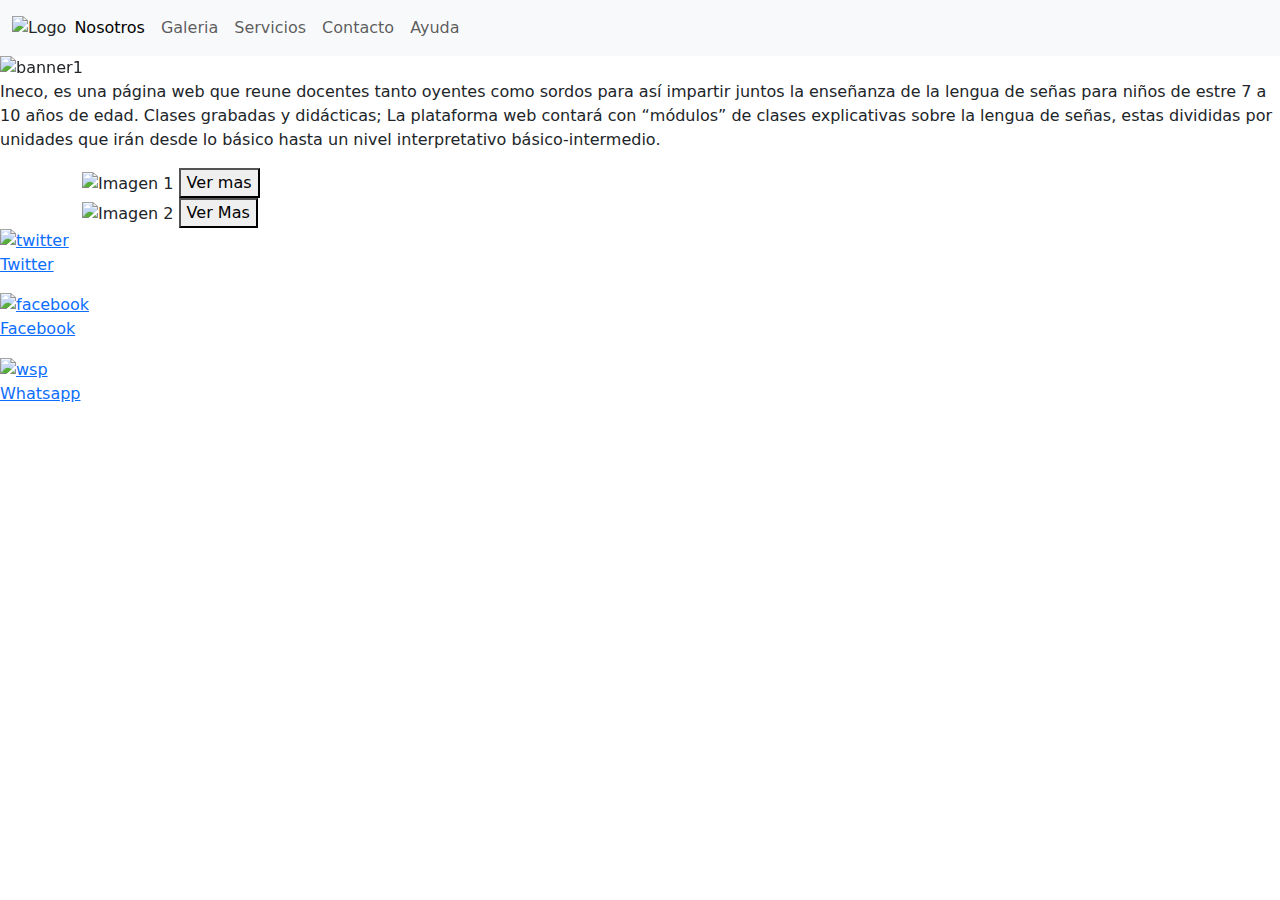
==== index.html @ 79bebd53 "agregado de index" ====
<!DOCTYPE html>
<html lang="en">
<head>
    <meta charset="UTF-8">
    <meta name="viewport" content="width=device-width, initial-scale=1.0">
    <link href="https://cdn.jsdelivr.net/npm/bootstrap@5.3.3/dist/css/bootstrap.min.css" rel="stylesheet" integrity="sha384-QWTKZyjpPEjISv5WaRU9OFeRpok6YctnYmDr5pNlyT2bRjXh0JMhjY6hW+ALEwIH" crossorigin="anonymous">
    <link rel="stylesheet" href="./css/styles.css">
    <link rel="shortcut icon" href="./multimedia/logo1.png" />
    <title>Ineco1</title>
</head>
<body>
    <header>
        <nav class="navbar navbar-expand-lg bg-body-tertiary">
            <div class="container-fluid">
              <img class="logo" src="./multimedia/logo1.png" alt="Logo">
              <button class="navbar-toggler" type="button" data-bs-toggle="collapse" data-bs-target="#navbarNavDropdown" aria-controls="navbarNavDropdown" aria-expanded="false" aria-label="Toggle navigation">
                <span class="navbar-toggler-icon"></span>
              </button>
              <div class="collapse navbar-collapse" id="navbarNavDropdown">
                <ul class="navbar-nav">
                  <li class="nav-item">
                    <a class="nav-link active" aria-current="page" href="./pages/nosotros.html">Nosotros</a>
                  </li>
                  <li class="nav-item">
                    <a class="nav-link" href="./pages/galeria.html">Galeria</a>
                  </li>
                  <li class="nav-item">
                    <a class="nav-link" href="./pages/servicios.html">Servicios</a>
                  </li>
                  <li class="nav-item">
                    <a class="nav-link" href="./pages/contacto.html">Contacto</a>
                  </li>
                  <li class="nav-item">
                    <a class="nav-link" href="./pages/ayuda.html">Ayuda</a>
                  </li>
                </ul>
              </div>
            </div>
          </nav>

    </header>
   <main>
    <div id="carouselExampleAutoplaying" class="carousel slide" data-bs-ride="carousel">
        <div class="carousel-inner">
          <div class="carousel-item active">
            <img src="./multimedia/foto1.png" class="d-block w-100" alt="banner1">
          </div>
          <div class="carousel-item">
            <img src="./multimedia/foto2.png" class="d-block w-100" alt="banner2">
          </div>
          <div class="carousel-item">
            <img src="./multimedia/foto3.png" class="d-block w-100" alt="banner3">
          </div>
        </div>
        <button class="carousel-control-prev" type="button" data-bs-target="#carouselExampleAutoplaying" data-bs-slide="prev">
          <span class="carousel-control-prev-icon" aria-hidden="true"></span>
          <span class="visually-hidden">Previous</span>
        </button>
        <button class="carousel-control-next" type="button" data-bs-target="#carouselExampleAutoplaying" data-bs-slide="next">
          <span class="carousel-control-next-icon" aria-hidden="true"></span>
          <span class="visually-hidden">Next</span>
        </button>
      </div>
   </main>
   <p class="texto"> Ineco, es una página web que reune docentes tanto oyentes como sordos para así impartir juntos la enseñanza de la lengua de señas para niños de estre 7 a 10 años de edad. 
    Clases grabadas y didácticas; La plataforma web contará con “módulos” de clases explicativas sobre la lengua de señas, estas divididas por unidades que irán desde lo básico hasta un nivel interpretativo básico-intermedio. </p>
    <section>
        <div class="container">
            <div class="image-container">
                <img src="./multimedia/img-1.png" alt="Imagen 1" class="image"><a href="https://cataraww.wixsite.com/seccionalumno"></a>
                <button class="button">Ver mas</button>
            </div>
            <div class="image-container">
                <img src="./multimedia/img-2.png" alt="Imagen 2" class="image"><a href="https://cataraww.wixsite.com/seccionalumno"></a>
                <button class="button">Ver Mas</button>
            </div>
        </div>   
    </section>

   <footer class="textoFooter">
    <a href="https://twitter.com/?lang=es">
        <img class="icon" src="./multimedia/twitter.png" alt="twitter">
        <p>Twitter</p>
    </a>
    <a href="https://www.facebook.com/">
        <img class="icon" src="./multimedia/facebook.png" alt="facebook">
        <p>Facebook</p>
    </a>
    <a href="https://www.whatsapp.com/?lang=es_LA">
        <img class="icon" src="./multimedia/wsp.png" alt="wsp">
        <p>Whatsapp</p>
    </a>
   </footer>
   <script src="https://cdn.jsdelivr.net/npm/bootstrap@5.3.3/dist/js/bootstrap.bundle.min.js" integrity="sha384-YvpcrYf0tY3lHB60NNkmXc5s9fDVZLESaAA55NDzOxhy9GkcIdslK1eN7N6jIeHz" crossorigin="anonymous"></script>
</body>
</html>
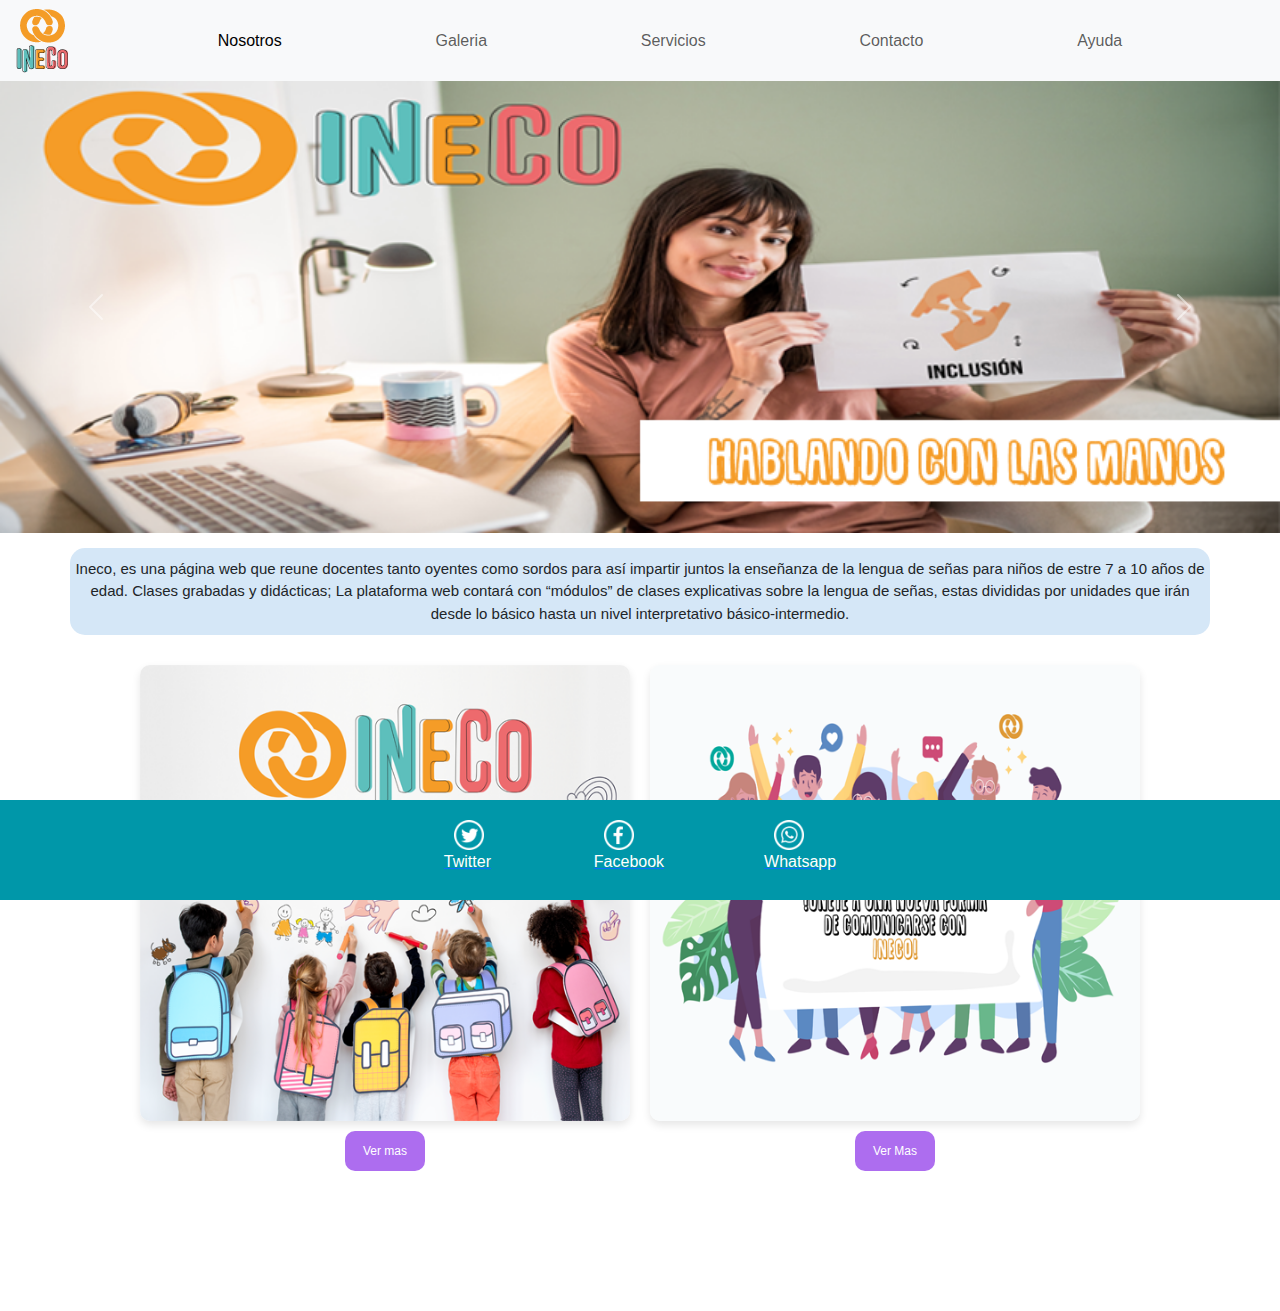
==== commit d93dcb96: "ajsute logo" ====
--- a/index.html
+++ b/index.html
@@ -6,7 +6,7 @@
     <link href="https://cdn.jsdelivr.net/npm/bootstrap@5.3.3/dist/css/bootstrap.min.css" rel="stylesheet" integrity="sha384-QWTKZyjpPEjISv5WaRU9OFeRpok6YctnYmDr5pNlyT2bRjXh0JMhjY6hW+ALEwIH" crossorigin="anonymous">
     <link rel="stylesheet" href="./css/styles.css">
     <link rel="shortcut icon" href="./multimedia/logo1.png" />
-    <title>Ineco1</title>
+    <title>Ineco</title>
 </head>
 <body>
     <header>
--- a/css/styles.css
+++ b/css/styles.css
@@ -0,0 +1,505 @@
+.cardimg, .row {
+    max-width: 1200px;
+    width: 100%;
+    margin: auto;
+  }
+  .cardimg .col-sm, .row .col-sm {
+    margin-top: 50px;
+    margin-bottom: 20px;
+  }
+  .cardimg .col-sm .imgBajada, .row .col-sm .imgBajada {
+    width: 285px;
+    height: 265px;
+    border-radius: 10px;
+    border: solid #ad6def;
+  }
+  
+  * {
+    margin: 0;
+    padding: 0;
+    box-sizing: border-box;
+  }
+  
+  /* Contenido header*/
+  body {
+    font-family: Verdana, Geneva, Tahoma, sans-serif;
+  }
+  body .Logo {
+    width: 40px;
+    height: 45px;
+  }
+  body .navbar-nav {
+    display: flex;
+    justify-content: space-evenly;
+    width: 100%;
+  }
+  body .navbar-nav a {
+    text-decoration: none;
+    align-content: center;
+  }
+  
+  /* aca empieza css slider */
+  .banner-container {
+    padding-left: 100px;
+    padding-right: 100px;
+    width: 950px;
+    height: 370px;
+    overflow: hidden;
+    position: relative;
+  }
+  .banner-container .banner-image {
+    width: 100%;
+    height: 100%;
+    position: absolute;
+    opacity: 0;
+    animation: slide 5s infinite;
+  }
+  .banner-container .banner-image:nth-child(1) {
+    animation-delay: 0s;
+  }
+  .banner-container .banner-image:nth-child(2) {
+    animation-delay: 3s;
+  }
+  .banner-container .banner-image:nth-child(3) {
+    animation-delay: 6s;
+  }
+  
+  @keyframes slide {
+    0% {
+      opacity: 0;
+    }
+    10% {
+      opacity: 1;
+    }
+    33.33% {
+      opacity: 1;
+    }
+    43.33% {
+      opacity: 0;
+    }
+    100% {
+      opacity: 0;
+    }
+  }
+  /* inicio contenido */
+  .texto {
+    text-align: center;
+    font-size: 15px;
+    margin-top: 15px;
+    margin-bottom: 10px;
+    margin-right: 70px;
+    margin-left: 70px;
+    padding-top: 10px;
+    padding-bottom: 10px;
+    background-color: #d5e7f7;
+    border-radius: 15px;
+  }
+  
+  .container {
+    display: flex;
+    justify-content: space-around;
+    align-items: center;
+    width: 80%;
+  }
+  .container .image-container {
+    width: 500px;
+    display: flex;
+    flex-direction: column;
+    align-items: center;
+  }
+  .container .image-container .image {
+    width: 100%;
+    height: auto;
+    object-fit: cover;
+    border-radius: 10px;
+    box-shadow: 0 4px 8px rgba(0, 0, 0, 0.1);
+    margin-bottom: 10px;
+  }
+  .container .image-container .button {
+    width: 80px;
+    height: 40px;
+    background-color: #ad6def;
+    color: #fff;
+    border: none;
+    border-radius: 10px;
+    cursor: pointer;
+    font-size: 12px;
+    text-align: center;
+    line-height: 20px;
+  }
+  .container .image-container .button:hover {
+    background-color: #0056b3;
+  }
+  
+  /* inicio contenido
+  .texto{
+      text-align: center;
+      font-size: 15px;
+      margin-top:15px;
+      margin-bottom: 10px;
+      margin-right: 70px;
+      margin-left: 70px;
+      padding-top: 10px;
+      padding-bottom: 10px;
+      background-color:#d5e7f7;
+      border-radius: 15px;
+  }
+  
+  .container{
+      display: flex;
+      justify-content: space-around;
+      align-items: center;
+      width: 80%;
+      .image-container{
+          display: flex;
+          flex-direction: column;
+          align-items: center;
+          .image{
+              width: 500px;
+              height: 512px;
+              object-fit: cover;
+              border-radius: 10px;
+              box-shadow: 0 4px 8px rgba(0, 0, 0, 0.1);
+              margin-bottom: 10px;
+              .button{
+                  width: 80px;
+                  height: 40px;
+                  background-color: #ad6def;
+                  color: #fff;
+                  border: none; border-radius: 10px;
+                  cursor: pointer;
+                  font-size: 12px;
+                  text-align: center;
+                  line-height: 20px; 
+                  .button:hover{
+                      background-color: #0056b3;
+                  }
+              }
+          } 
+      }
+  }
+  */
+  /* NOSOTROS*/
+  .textoNosotros {
+    text-align: center;
+    margin-top: 15px;
+    margin-bottom: 10px;
+    margin-right: 70px;
+    margin-left: 70px;
+    padding-top: 10px;
+    padding-bottom: 10px;
+    background-color: #d5e7f7;
+    border-radius: 15px;
+  }
+  
+  .container {
+    display: flex;
+    justify-content: center;
+    align-items: center;
+    gap: 20px;
+  }
+  .container .card {
+    width: 512px;
+    height: 550px;
+    background-color: #ffffff;
+    border-radius: 10px;
+    box-shadow: 0 4px 8px rgba(0, 0, 0, 0.1);
+    overflow: hidden;
+    display: flex;
+    justify-content: center;
+    align-items: center;
+  }
+  .container .card .card-body {
+    width: 100%;
+    height: 100%;
+    display: flex;
+    flex-direction: column;
+    justify-content: center;
+    align-items: center;
+  }
+  .container .card .card-body .video {
+    width: 100%;
+    height: 100%;
+    object-fit: cover;
+  }
+  
+  /* GALERIA*/
+  .cardimg, .row {
+    max-width: 1200px;
+    width: 100%;
+    margin: auto;
+  }
+  .cardimg .col-sm, .row .col-sm {
+    margin-top: 50px;
+    margin-bottom: 20px;
+  }
+  .cardimg .col-sm .imgBajada, .row .col-sm .imgBajada {
+    width: 285px;
+    height: 265px;
+    border-radius: 10px;
+    border: solid #ad6def;
+  }
+  
+  .encabezado {
+    font-size: 20px;
+    color: #ad6def;
+    text-align: center;
+    margin-top: 20px;
+    line-height: 30px;
+  }
+  
+  .imgPrincipal {
+    width: 100%;
+    margin-bottom: 15px;
+  }
+  
+  .grilla {
+    display: grid;
+    grid-template-columns: repeat(3, 1fr);
+    grid-template-rows: 1fr;
+    gap: 10px;
+  }
+  .grilla .imgBajada {
+    width: 285px;
+    height: 265px;
+  }
+  
+  .textoPrincipal {
+    font-size: 13px;
+    text-align: left;
+  }
+  .textoPrincipal .imgPrincipal {
+    width: 100%;
+  }
+  
+  .bajadaTextoGaleria {
+    margin-top: 20px;
+    background-color: #d5e7f7;
+    border-radius: 12px;
+  }
+  
+  /* SERVICIOS*/
+  .bannerServicios img {
+    width: 100%;
+    height: auto;
+  }
+  
+  .textoServicios {
+    text-align: center;
+    background-color: #ad6def;
+    font-style: italic;
+    margin-top: 20px;
+    color: #ffffff;
+  }
+  
+  .contenedorSelectorServicio {
+    margin-bottom: 20px;
+    display: flex;
+  }
+  .contenedorSelectorServicio #selectorServicio {
+    margin-top: 20px;
+    margin-left: 217px;
+    appearance: none;
+    -webkit-appearance: none;
+    -moz-appearance: none;
+    padding: 10px 1px 10px 10px;
+    font-size: 10px;
+    cursor: pointer;
+    border: 1px solid #ccc;
+    border-radius: 4px;
+    background-color: #fff;
+    background-image: url(../multimedia/cursor.png);
+    background-repeat: no-repeat;
+    background-position: right 10px top 50%;
+    background-size: 12px 12px;
+    width: 140px;
+  }
+  .contenedorSelectorServicio #selectorServicio::-ms-expand {
+    display: none;
+  }
+  
+  /* contenido servicios */
+  .container {
+    margin-top: 30px;
+    justify-content: center;
+    display: flex;
+    gap: 20px;
+    padding-bottom: 140px;
+  }
+  .container .image-box {
+    width: 150px;
+    text-align: center;
+  }
+  .container .image-box img {
+    width: 100%;
+    height: auto;
+  }
+  .container .action-button {
+    width: 70px;
+    height: 20px;
+    background-color: #730fc3;
+    color: #fff;
+    border: none;
+    border-radius: 4px;
+    cursor: pointer;
+    font-size: 10px;
+    margin-top: 10px;
+  }
+  .container .action-button:hover {
+    background-color: #ad6def;
+  }
+  
+  /* CONTACTO */
+  .formulario {
+    margin-top: 15px;
+    margin-left: 15px;
+  }
+  .formulario .textiInforequerida {
+    font-size: 14px;
+    padding-top: 5px;
+  }
+  .formulario .textiInforequerida .form-control {
+    width: 500px;
+  }
+  .formulario .textiInforequerida .form-control .btn btn-primary {
+    --bs-btn-color: #fff;
+    --bs-btn-bg: #0d6efd;
+    --bs-btn-border-color: #0d6efd;
+    --bs-btn-hover-color: #fff;
+    --bs-btn-hover-bg: #0b5ed7;
+    --bs-btn-hover-border-color: #0a58ca;
+    --bs-btn-focus-shadow-rgb: 49, 132, 253;
+    --bs-btn-active-color: #fff;
+    --bs-btn-active-bg: #0a58ca;
+    --bs-btn-active-border-color: #0a53be;
+    --bs-btn-active-shadow: inset 0 3px 5px rgba(0, 0, 0, 0.125);
+    --bs-btn-disabled-color: #fff;
+    --bs-btn-disabled-bg: #0d6efd;
+    --bs-btn-disabled-border-color: #0d6efd;
+  }
+  
+  .formulario {
+    margin-top: 15px;
+    margin-left: 15px;
+  }
+  
+  .textiInforequerida {
+    font-size: 14px;
+    padding-top: 5px;
+  }
+  
+  .form-control {
+    width: 500px;
+  }
+  
+  .btn btn-primary {
+    --bs-btn-color: #fff;
+    --bs-btn-bg: #0d6efd;
+    --bs-btn-border-color: #0d6efd;
+    --bs-btn-hover-color: #fff;
+    --bs-btn-hover-bg: #0b5ed7;
+    --bs-btn-hover-border-color: #0a58ca;
+    --bs-btn-focus-shadow-rgb: 49, 132, 253;
+    --bs-btn-active-color: #fff;
+    --bs-btn-active-bg: #0a58ca;
+    --bs-btn-active-border-color: #0a53be;
+    --bs-btn-active-shadow: inset 0 3px 5px rgba(0, 0, 0, 0.125);
+    --bs-btn-disabled-color: #fff;
+    --bs-btn-disabled-bg: #0d6efd;
+    --bs-btn-disabled-border-color: #0d6efd;
+  }
+  
+  /* AYUDA */
+  .tituloAyuda {
+    margin-top: 30px;
+    padding-left: 20px;
+    font-size: 25px;
+    color: #000000;
+  }
+  
+  .contenedorCard {
+    margin-top: 10px;
+    display: flex;
+    justify-content: center;
+    align-items: center;
+    height: 100%;
+  }
+  .contenedorCard .card {
+    display: flex;
+    justify-content: center;
+    align-items: center;
+  }
+  .contenedorCard .card .card-body {
+    display: flex;
+    flex-direction: column;
+    align-items: center;
+    gap: 10px;
+  }
+  .contenedorCard .card .card-body img {
+    width: 100%;
+  }
+  .contenedorCard .card .card-body .card-title {
+    font-size: 15px;
+    color: #ad6def;
+  }
+  
+  .bannerAyuda img {
+    width: 100%;
+    height: auto;
+    margin-top: 15px;
+    margin-bottom: 120px;
+  }
+  
+  /* inicio footer */
+  footer {
+    position: fixed;
+    bottom: 0px;
+    margin-top: 30px;
+    display: flex;
+    list-style-type: none;
+    width: 100%;
+    justify-content: center;
+    gap: 100px;
+    padding: 10px 0;
+    background: #0097a9;
+  }
+  footer .icon {
+    margin-left: 10px;
+    margin-right: 10px;
+    width: 30px;
+    height: auto;
+    padding-top: 10px;
+    filter: brightness(2);
+  }
+  footer .textoFooter a {
+    text-decoration: none !important;
+    text-align: center;
+    font-size: 8px;
+  }
+  footer p {
+    color: white;
+  }
+  
+  @media (max-width: 480px) {
+    .container {
+      width: 100%;
+      flex-direction: column;
+      align-items: center;
+    }
+    .button {
+      width: 60px;
+      height: 30px;
+      font-size: 10px;
+      line-height: 30px;
+    }
+  }
+  @media (max-width: 800px) {
+    .grilla {
+      grid-template-columns: 1fr;
+      grid-template-rows: 3fr;
+      grid-template-areas: "encabezado" "banner" "main" "footer";
+    }
+  }
+  
+  /*# sourceMappingURL=styles.css.map */
+  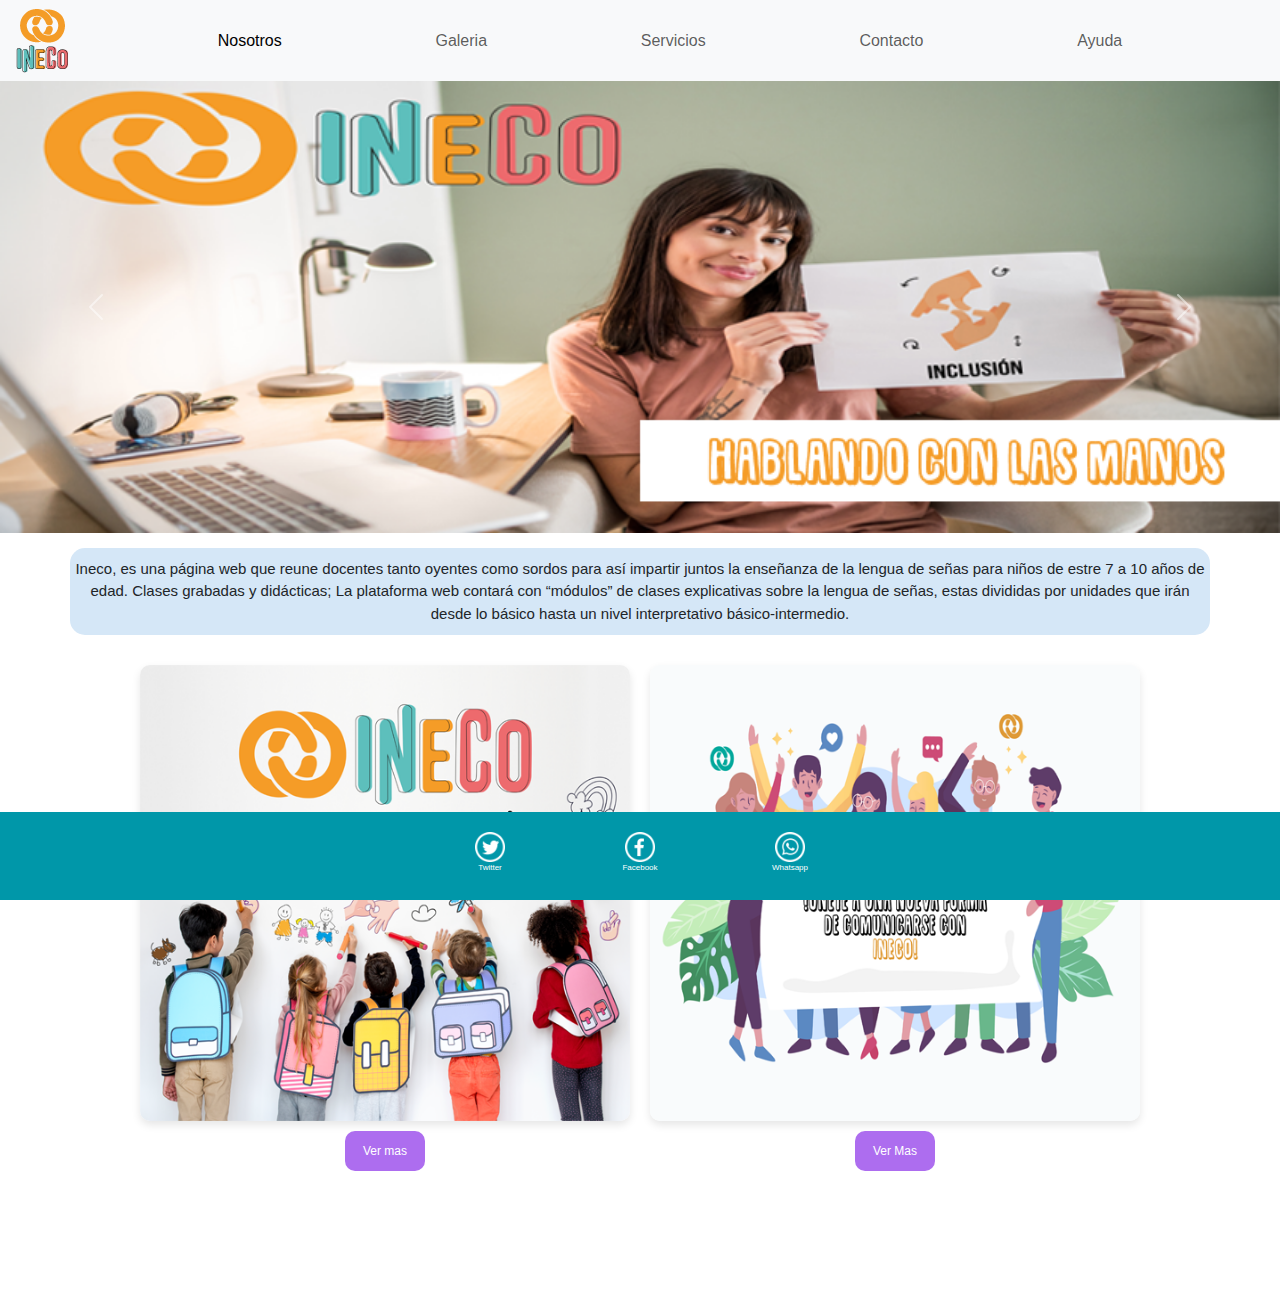
==== commit e67259a7: "se agrega meta description" ====
--- a/index.html
+++ b/index.html
@@ -3,10 +3,11 @@
 <head>
     <meta charset="UTF-8">
     <meta name="viewport" content="width=device-width, initial-scale=1.0">
+    <meta name="description" content="Aprende lengua de señas chilena online con profesores certificados. Cursos accesibles para personas oyentes y sordas, diseñados para facilitar la comunicación y la inclusión. ¡Únete a nuestra comunidad de aprendizaje hoy">
     <link href="https://cdn.jsdelivr.net/npm/bootstrap@5.3.3/dist/css/bootstrap.min.css" rel="stylesheet" integrity="sha384-QWTKZyjpPEjISv5WaRU9OFeRpok6YctnYmDr5pNlyT2bRjXh0JMhjY6hW+ALEwIH" crossorigin="anonymous">
     <link rel="stylesheet" href="./css/styles.css">
     <link rel="shortcut icon" href="./multimedia/logo1.png" />
-    <title>Ineco</title>
+    <title>Ineco</title>  
 </head>
 <body>
     <header>
@@ -78,15 +79,15 @@
     </section>
 
    <footer class="textoFooter">
-    <a href="https://twitter.com/?lang=es">
+    <a class="rrss"  href="https://twitter.com/?lang=es">
         <img class="icon" src="./multimedia/twitter.png" alt="twitter">
         <p>Twitter</p>
     </a>
-    <a href="https://www.facebook.com/">
+    <a class="rrss" href="https://www.facebook.com/">
         <img class="icon" src="./multimedia/facebook.png" alt="facebook">
         <p>Facebook</p>
     </a>
-    <a href="https://www.whatsapp.com/?lang=es_LA">
+    <a class="rrss" href="https://www.whatsapp.com/?lang=es_LA">
         <img class="icon" src="./multimedia/wsp.png" alt="wsp">
         <p>Whatsapp</p>
     </a>
--- a/css/styles.css
+++ b/css/styles.css
@@ -1,505 +1,460 @@
 .cardimg, .row {
-    max-width: 1200px;
+  max-width: 1200px;
+  width: 100%;
+  margin: auto;
+}
+.cardimg .col-sm, .row .col-sm {
+  margin-top: 50px;
+  margin-bottom: 20px;
+}
+.cardimg .col-sm .imgBajada, .row .col-sm .imgBajada {
+  width: 285px;
+  height: 265px;
+  border-radius: 10px;
+  border: solid #ad6def;
+}
+
+* {
+  margin: 0;
+  padding: 0;
+  box-sizing: border-box;
+}
+
+/* Contenido header*/
+body {
+  font-family: Verdana, Geneva, Tahoma, sans-serif;
+}
+body .Logo {
+  width: 40px;
+  height: 45px;
+}
+body .navbar-nav {
+  display: flex;
+  justify-content: space-evenly;
+  width: 100%;
+}
+body .navbar-nav a {
+  text-decoration: none;
+  align-content: center;
+}
+
+/* aca empieza css slider */
+.banner-container {
+  padding-left: 100px;
+  padding-right: 100px;
+  width: 950px;
+  height: 370px;
+  overflow: hidden;
+  position: relative;
+}
+.banner-container .banner-image {
+  width: 100%;
+  height: 100%;
+  position: absolute;
+  opacity: 0;
+  animation: slide 5s infinite;
+}
+.banner-container .banner-image:nth-child(1) {
+  animation-delay: 0s;
+}
+.banner-container .banner-image:nth-child(2) {
+  animation-delay: 3s;
+}
+.banner-container .banner-image:nth-child(3) {
+  animation-delay: 6s;
+}
+
+@keyframes slide {
+  0% {
+    opacity: 0;
+  }
+  10% {
+    opacity: 1;
+  }
+  33.33% {
+    opacity: 1;
+  }
+  43.33% {
+    opacity: 0;
+  }
+  100% {
+    opacity: 0;
+  }
+}
+/* inicio contenido */
+.texto {
+  text-align: center;
+  font-size: 15px;
+  margin-top: 15px;
+  margin-bottom: 10px;
+  margin-right: 70px;
+  margin-left: 70px;
+  padding-top: 10px;
+  padding-bottom: 10px;
+  background-color: #d5e7f7;
+  border-radius: 15px;
+}
+
+.container {
+  display: flex;
+  justify-content: space-around;
+  align-items: center;
+  width: 80%;
+}
+.container .image-container {
+  width: 500px;
+  display: flex;
+  flex-direction: column;
+  align-items: center;
+}
+.container .image-container .image {
+  width: 100%;
+  height: auto;
+  -o-object-fit: cover;
+     object-fit: cover;
+  border-radius: 10px;
+  box-shadow: 0 4px 8px rgba(0, 0, 0, 0.1);
+  margin-bottom: 10px;
+}
+.container .image-container .button {
+  width: 80px;
+  height: 40px;
+  background-color: #ad6def;
+  color: #fff;
+  border: none;
+  border-radius: 10px;
+  cursor: pointer;
+  font-size: 12px;
+  text-align: center;
+  line-height: 20px;
+}
+.container .image-container .button:hover {
+  background-color: #0056b3;
+}
+
+/* NOSOTROS*/
+.textoNosotros {
+  text-align: center;
+  margin-top: 15px;
+  margin-bottom: 10px;
+  margin-right: 70px;
+  margin-left: 70px;
+  padding-top: 10px;
+  padding-bottom: 10px;
+  background-color: #d5e7f7;
+  border-radius: 15px;
+}
+
+.container {
+  display: flex;
+  justify-content: center;
+  align-items: center;
+  gap: 20px;
+}
+.container .card {
+  width: 512px;
+  height: 550px;
+  background-color: #ffffff;
+  border-radius: 10px;
+  box-shadow: 0 4px 8px rgba(0, 0, 0, 0.1);
+  overflow: hidden;
+  display: flex;
+  justify-content: center;
+  align-items: center;
+}
+.container .card .card-body {
+  width: 100%;
+  height: 100%;
+  display: flex;
+  flex-direction: column;
+  justify-content: center;
+  align-items: center;
+}
+.container .card .card-body .video {
+  width: 100%;
+  height: 100%;
+  -o-object-fit: cover;
+     object-fit: cover;
+}
+
+/* GALERIA*/
+.cardimg, .row {
+  max-width: 1200px;
+  width: 100%;
+  margin: auto;
+}
+.cardimg .col-sm, .row .col-sm {
+  margin-top: 50px;
+  margin-bottom: 20px;
+}
+.cardimg .col-sm .imgBajada, .row .col-sm .imgBajada {
+  width: 285px;
+  height: 265px;
+  border-radius: 10px;
+  border: solid #ad6def;
+}
+
+.encabezado {
+  font-size: 20px;
+  color: #ad6def;
+  text-align: center;
+  margin-top: 20px;
+  line-height: 30px;
+}
+
+.imgPrincipal {
+  width: 100%;
+  margin-bottom: 15px;
+}
+
+.grilla {
+  display: grid;
+  grid-template-columns: repeat(3, 1fr);
+  grid-template-rows: 1fr;
+  gap: 10px;
+}
+.grilla .imgBajada {
+  width: 285px;
+  height: 265px;
+}
+
+.textoPrincipal {
+  font-size: 13px;
+  text-align: left;
+}
+.textoPrincipal .imgPrincipal {
+  width: 100%;
+}
+
+.bajadaTextoGaleria {
+  margin-top: 20px;
+  background-color: #d5e7f7;
+  border-radius: 12px;
+}
+
+/* SERVICIOS*/
+.bannerServicios img {
+  width: 100%;
+  height: auto;
+}
+
+.textoServicios {
+  text-align: center;
+  background-color: #ad6def;
+  font-style: italic;
+  margin-top: 20px;
+  color: #ffffff;
+}
+
+.contenedorSelectorServicio {
+  margin-bottom: 20px;
+  display: flex;
+}
+.contenedorSelectorServicio #selectorServicio {
+  margin-top: 20px;
+  margin-left: 217px;
+  appearance: none;
+  -webkit-appearance: none;
+  -moz-appearance: none;
+  padding: 10px 1px 10px 10px;
+  font-size: 10px;
+  cursor: pointer;
+  border: 1px solid #ccc;
+  border-radius: 4px;
+  background-color: #fff;
+  background-image: url(../multimedia/cursor.png);
+  background-repeat: no-repeat;
+  background-position: right 10px top 50%;
+  background-size: 12px 12px;
+  width: 140px;
+}
+.contenedorSelectorServicio #selectorServicio::-ms-expand {
+  display: none;
+}
+
+/* contenido servicios */
+.container {
+  margin-top: 30px;
+  justify-content: center;
+  display: flex;
+  gap: 20px;
+  padding-bottom: 140px;
+}
+.container .image-box {
+  width: 150px;
+  text-align: center;
+}
+.container .image-box img {
+  width: 100%;
+  height: auto;
+}
+.container .action-button {
+  width: 70px;
+  height: 20px;
+  background-color: #730fc3;
+  color: #fff;
+  border: none;
+  border-radius: 4px;
+  cursor: pointer;
+  font-size: 10px;
+  margin-top: 10px;
+}
+.container .action-button:hover {
+  background-color: #ad6def;
+}
+
+/* CONTACTO */
+.formulario {
+  margin-top: 15px;
+  margin-left: 15px;
+}
+.formulario .textiInforequerida {
+  font-size: 14px;
+  padding-top: 5px;
+}
+.formulario .textiInforequerida .form-control {
+  width: 500px;
+}
+.formulario .textiInforequerida .form-control .btn btn-primary {
+  --bs-btn-color: #fff;
+  --bs-btn-bg: #0d6efd;
+  --bs-btn-border-color: #0d6efd;
+  --bs-btn-hover-color: #fff;
+  --bs-btn-hover-bg: #0b5ed7;
+  --bs-btn-hover-border-color: #0a58ca;
+  --bs-btn-focus-shadow-rgb: 49, 132, 253;
+  --bs-btn-active-color: #fff;
+  --bs-btn-active-bg: #0a58ca;
+  --bs-btn-active-border-color: #0a53be;
+  --bs-btn-active-shadow: inset 0 3px 5px rgba(0, 0, 0, 0.125);
+  --bs-btn-disabled-color: #fff;
+  --bs-btn-disabled-bg: #0d6efd;
+  --bs-btn-disabled-border-color: #0d6efd;
+}
+
+.formulario {
+  margin-top: 15px;
+  margin-left: 15px;
+}
+
+.textiInforequerida {
+  font-size: 14px;
+  padding-top: 5px;
+}
+
+.form-control {
+  width: 500px;
+}
+
+.btn btn-primary {
+  --bs-btn-color: #fff;
+  --bs-btn-bg: #0d6efd;
+  --bs-btn-border-color: #0d6efd;
+  --bs-btn-hover-color: #fff;
+  --bs-btn-hover-bg: #0b5ed7;
+  --bs-btn-hover-border-color: #0a58ca;
+  --bs-btn-focus-shadow-rgb: 49, 132, 253;
+  --bs-btn-active-color: #fff;
+  --bs-btn-active-bg: #0a58ca;
+  --bs-btn-active-border-color: #0a53be;
+  --bs-btn-active-shadow: inset 0 3px 5px rgba(0, 0, 0, 0.125);
+  --bs-btn-disabled-color: #fff;
+  --bs-btn-disabled-bg: #0d6efd;
+  --bs-btn-disabled-border-color: #0d6efd;
+}
+
+/* AYUDA */
+.tituloAyuda {
+  margin-top: 30px;
+  padding-left: 20px;
+  font-size: 25px;
+  color: #000000;
+}
+
+.contenedorCard {
+  margin-top: 10px;
+  display: flex;
+  justify-content: center;
+  align-items: center;
+  height: 100%;
+}
+.contenedorCard .card {
+  display: flex;
+  justify-content: center;
+  align-items: center;
+}
+.contenedorCard .card .card-body {
+  display: flex;
+  flex-direction: column;
+  align-items: center;
+  gap: 10px;
+}
+.contenedorCard .card .card-body img {
+  width: 100%;
+}
+.contenedorCard .card .card-body .card-title {
+  font-size: 15px;
+  color: #ad6def;
+}
+
+.bannerAyuda img {
+  width: 100%;
+  height: auto;
+  margin-top: 15px;
+  margin-bottom: 120px;
+}
+
+/* inicio footer */
+footer {
+  position: fixed;
+  bottom: 0px;
+  margin-top: 30px;
+  display: flex;
+  list-style-type: none;
+  width: 100%;
+  justify-content: center;
+  gap: 100px;
+  padding: 10px 0;
+  background: #0097a9;
+}
+footer .icon {
+  margin-left: 10px;
+  margin-right: 10px;
+  width: 30px;
+  height: auto;
+  padding-top: 10px;
+  filter: brightness(2);
+}
+footer a {
+  text-decoration: inherit !important;
+  text-align: center;
+  font-size: 8px;
+  display: flex;
+  flex-direction: column;
+  justify-content: center;
+  align-items: center;
+}
+footer p {
+  color: white;
+}
+
+@media (max-width: 480px) {
+  .container {
     width: 100%;
-    margin: auto;
-  }
-  .cardimg .col-sm, .row .col-sm {
-    margin-top: 50px;
-    margin-bottom: 20px;
-  }
-  .cardimg .col-sm .imgBajada, .row .col-sm .imgBajada {
-    width: 285px;
-    height: 265px;
-    border-radius: 10px;
-    border: solid #ad6def;
-  }
-  
-  * {
-    margin: 0;
-    padding: 0;
-    box-sizing: border-box;
-  }
-  
-  /* Contenido header*/
-  body {
-    font-family: Verdana, Geneva, Tahoma, sans-serif;
-  }
-  body .Logo {
-    width: 40px;
-    height: 45px;
-  }
-  body .navbar-nav {
-    display: flex;
-    justify-content: space-evenly;
-    width: 100%;
-  }
-  body .navbar-nav a {
-    text-decoration: none;
-    align-content: center;
-  }
-  
-  /* aca empieza css slider */
-  .banner-container {
-    padding-left: 100px;
-    padding-right: 100px;
-    width: 950px;
-    height: 370px;
-    overflow: hidden;
-    position: relative;
-  }
-  .banner-container .banner-image {
-    width: 100%;
-    height: 100%;
-    position: absolute;
-    opacity: 0;
-    animation: slide 5s infinite;
-  }
-  .banner-container .banner-image:nth-child(1) {
-    animation-delay: 0s;
-  }
-  .banner-container .banner-image:nth-child(2) {
-    animation-delay: 3s;
-  }
-  .banner-container .banner-image:nth-child(3) {
-    animation-delay: 6s;
-  }
-  
-  @keyframes slide {
-    0% {
-      opacity: 0;
-    }
-    10% {
-      opacity: 1;
-    }
-    33.33% {
-      opacity: 1;
-    }
-    43.33% {
-      opacity: 0;
-    }
-    100% {
-      opacity: 0;
-    }
-  }
-  /* inicio contenido */
-  .texto {
-    text-align: center;
-    font-size: 15px;
-    margin-top: 15px;
-    margin-bottom: 10px;
-    margin-right: 70px;
-    margin-left: 70px;
-    padding-top: 10px;
-    padding-bottom: 10px;
-    background-color: #d5e7f7;
-    border-radius: 15px;
-  }
-  
-  .container {
-    display: flex;
-    justify-content: space-around;
-    align-items: center;
-    width: 80%;
-  }
-  .container .image-container {
-    width: 500px;
-    display: flex;
     flex-direction: column;
     align-items: center;
   }
-  .container .image-container .image {
-    width: 100%;
-    height: auto;
-    object-fit: cover;
-    border-radius: 10px;
-    box-shadow: 0 4px 8px rgba(0, 0, 0, 0.1);
-    margin-bottom: 10px;
-  }
-  .container .image-container .button {
-    width: 80px;
-    height: 40px;
-    background-color: #ad6def;
-    color: #fff;
-    border: none;
-    border-radius: 10px;
-    cursor: pointer;
-    font-size: 12px;
-    text-align: center;
-    line-height: 20px;
-  }
-  .container .image-container .button:hover {
-    background-color: #0056b3;
-  }
-  
-  /* inicio contenido
-  .texto{
-      text-align: center;
-      font-size: 15px;
-      margin-top:15px;
-      margin-bottom: 10px;
-      margin-right: 70px;
-      margin-left: 70px;
-      padding-top: 10px;
-      padding-bottom: 10px;
-      background-color:#d5e7f7;
-      border-radius: 15px;
-  }
-  
-  .container{
-      display: flex;
-      justify-content: space-around;
-      align-items: center;
-      width: 80%;
-      .image-container{
-          display: flex;
-          flex-direction: column;
-          align-items: center;
-          .image{
-              width: 500px;
-              height: 512px;
-              object-fit: cover;
-              border-radius: 10px;
-              box-shadow: 0 4px 8px rgba(0, 0, 0, 0.1);
-              margin-bottom: 10px;
-              .button{
-                  width: 80px;
-                  height: 40px;
-                  background-color: #ad6def;
-                  color: #fff;
-                  border: none; border-radius: 10px;
-                  cursor: pointer;
-                  font-size: 12px;
-                  text-align: center;
-                  line-height: 20px; 
-                  .button:hover{
-                      background-color: #0056b3;
-                  }
-              }
-          } 
-      }
-  }
-  */
-  /* NOSOTROS*/
-  .textoNosotros {
-    text-align: center;
-    margin-top: 15px;
-    margin-bottom: 10px;
-    margin-right: 70px;
-    margin-left: 70px;
-    padding-top: 10px;
-    padding-bottom: 10px;
-    background-color: #d5e7f7;
-    border-radius: 15px;
-  }
-  
-  .container {
-    display: flex;
-    justify-content: center;
-    align-items: center;
-    gap: 20px;
-  }
-  .container .card {
-    width: 512px;
-    height: 550px;
-    background-color: #ffffff;
-    border-radius: 10px;
-    box-shadow: 0 4px 8px rgba(0, 0, 0, 0.1);
-    overflow: hidden;
-    display: flex;
-    justify-content: center;
-    align-items: center;
-  }
-  .container .card .card-body {
-    width: 100%;
-    height: 100%;
-    display: flex;
-    flex-direction: column;
-    justify-content: center;
-    align-items: center;
-  }
-  .container .card .card-body .video {
-    width: 100%;
-    height: 100%;
-    object-fit: cover;
-  }
-  
-  /* GALERIA*/
-  .cardimg, .row {
-    max-width: 1200px;
-    width: 100%;
-    margin: auto;
-  }
-  .cardimg .col-sm, .row .col-sm {
-    margin-top: 50px;
-    margin-bottom: 20px;
-  }
-  .cardimg .col-sm .imgBajada, .row .col-sm .imgBajada {
-    width: 285px;
-    height: 265px;
-    border-radius: 10px;
-    border: solid #ad6def;
-  }
-  
-  .encabezado {
-    font-size: 20px;
-    color: #ad6def;
-    text-align: center;
-    margin-top: 20px;
+  .button {
+    width: 60px;
+    height: 30px;
+    font-size: 10px;
     line-height: 30px;
   }
-  
-  .imgPrincipal {
-    width: 100%;
-    margin-bottom: 15px;
-  }
-  
+}
+@media (max-width: 800px) {
   .grilla {
-    display: grid;
-    grid-template-columns: repeat(3, 1fr);
-    grid-template-rows: 1fr;
-    gap: 10px;
-  }
-  .grilla .imgBajada {
-    width: 285px;
-    height: 265px;
-  }
-  
-  .textoPrincipal {
-    font-size: 13px;
-    text-align: left;
-  }
-  .textoPrincipal .imgPrincipal {
-    width: 100%;
-  }
-  
-  .bajadaTextoGaleria {
-    margin-top: 20px;
-    background-color: #d5e7f7;
-    border-radius: 12px;
-  }
-  
-  /* SERVICIOS*/
-  .bannerServicios img {
-    width: 100%;
-    height: auto;
-  }
-  
-  .textoServicios {
-    text-align: center;
-    background-color: #ad6def;
-    font-style: italic;
-    margin-top: 20px;
-    color: #ffffff;
-  }
-  
-  .contenedorSelectorServicio {
-    margin-bottom: 20px;
-    display: flex;
-  }
-  .contenedorSelectorServicio #selectorServicio {
-    margin-top: 20px;
-    margin-left: 217px;
-    appearance: none;
-    -webkit-appearance: none;
-    -moz-appearance: none;
-    padding: 10px 1px 10px 10px;
-    font-size: 10px;
-    cursor: pointer;
-    border: 1px solid #ccc;
-    border-radius: 4px;
-    background-color: #fff;
-    background-image: url(../multimedia/cursor.png);
-    background-repeat: no-repeat;
-    background-position: right 10px top 50%;
-    background-size: 12px 12px;
-    width: 140px;
-  }
-  .contenedorSelectorServicio #selectorServicio::-ms-expand {
-    display: none;
-  }
-  
-  /* contenido servicios */
-  .container {
-    margin-top: 30px;
-    justify-content: center;
-    display: flex;
-    gap: 20px;
-    padding-bottom: 140px;
-  }
-  .container .image-box {
-    width: 150px;
-    text-align: center;
-  }
-  .container .image-box img {
-    width: 100%;
-    height: auto;
-  }
-  .container .action-button {
-    width: 70px;
-    height: 20px;
-    background-color: #730fc3;
-    color: #fff;
-    border: none;
-    border-radius: 4px;
-    cursor: pointer;
-    font-size: 10px;
-    margin-top: 10px;
-  }
-  .container .action-button:hover {
-    background-color: #ad6def;
-  }
-  
-  /* CONTACTO */
-  .formulario {
-    margin-top: 15px;
-    margin-left: 15px;
-  }
-  .formulario .textiInforequerida {
-    font-size: 14px;
-    padding-top: 5px;
-  }
-  .formulario .textiInforequerida .form-control {
-    width: 500px;
-  }
-  .formulario .textiInforequerida .form-control .btn btn-primary {
-    --bs-btn-color: #fff;
-    --bs-btn-bg: #0d6efd;
-    --bs-btn-border-color: #0d6efd;
-    --bs-btn-hover-color: #fff;
-    --bs-btn-hover-bg: #0b5ed7;
-    --bs-btn-hover-border-color: #0a58ca;
-    --bs-btn-focus-shadow-rgb: 49, 132, 253;
-    --bs-btn-active-color: #fff;
-    --bs-btn-active-bg: #0a58ca;
-    --bs-btn-active-border-color: #0a53be;
-    --bs-btn-active-shadow: inset 0 3px 5px rgba(0, 0, 0, 0.125);
-    --bs-btn-disabled-color: #fff;
-    --bs-btn-disabled-bg: #0d6efd;
-    --bs-btn-disabled-border-color: #0d6efd;
-  }
-  
-  .formulario {
-    margin-top: 15px;
-    margin-left: 15px;
-  }
-  
-  .textiInforequerida {
-    font-size: 14px;
-    padding-top: 5px;
-  }
-  
-  .form-control {
-    width: 500px;
-  }
-  
-  .btn btn-primary {
-    --bs-btn-color: #fff;
-    --bs-btn-bg: #0d6efd;
-    --bs-btn-border-color: #0d6efd;
-    --bs-btn-hover-color: #fff;
-    --bs-btn-hover-bg: #0b5ed7;
-    --bs-btn-hover-border-color: #0a58ca;
-    --bs-btn-focus-shadow-rgb: 49, 132, 253;
-    --bs-btn-active-color: #fff;
-    --bs-btn-active-bg: #0a58ca;
-    --bs-btn-active-border-color: #0a53be;
-    --bs-btn-active-shadow: inset 0 3px 5px rgba(0, 0, 0, 0.125);
-    --bs-btn-disabled-color: #fff;
-    --bs-btn-disabled-bg: #0d6efd;
-    --bs-btn-disabled-border-color: #0d6efd;
-  }
-  
-  /* AYUDA */
-  .tituloAyuda {
-    margin-top: 30px;
-    padding-left: 20px;
-    font-size: 25px;
-    color: #000000;
-  }
-  
-  .contenedorCard {
-    margin-top: 10px;
-    display: flex;
-    justify-content: center;
-    align-items: center;
-    height: 100%;
-  }
-  .contenedorCard .card {
-    display: flex;
-    justify-content: center;
-    align-items: center;
-  }
-  .contenedorCard .card .card-body {
-    display: flex;
-    flex-direction: column;
-    align-items: center;
-    gap: 10px;
-  }
-  .contenedorCard .card .card-body img {
-    width: 100%;
-  }
-  .contenedorCard .card .card-body .card-title {
-    font-size: 15px;
-    color: #ad6def;
-  }
-  
-  .bannerAyuda img {
-    width: 100%;
-    height: auto;
-    margin-top: 15px;
-    margin-bottom: 120px;
-  }
-  
-  /* inicio footer */
-  footer {
-    position: fixed;
-    bottom: 0px;
-    margin-top: 30px;
-    display: flex;
-    list-style-type: none;
-    width: 100%;
-    justify-content: center;
-    gap: 100px;
-    padding: 10px 0;
-    background: #0097a9;
-  }
-  footer .icon {
-    margin-left: 10px;
-    margin-right: 10px;
-    width: 30px;
-    height: auto;
-    padding-top: 10px;
-    filter: brightness(2);
-  }
-  footer .textoFooter a {
-    text-decoration: none !important;
-    text-align: center;
-    font-size: 8px;
-  }
-  footer p {
-    color: white;
-  }
-  
-  @media (max-width: 480px) {
-    .container {
-      width: 100%;
-      flex-direction: column;
-      align-items: center;
-    }
-    .button {
-      width: 60px;
-      height: 30px;
-      font-size: 10px;
-      line-height: 30px;
-    }
-  }
-  @media (max-width: 800px) {
-    .grilla {
-      grid-template-columns: 1fr;
-      grid-template-rows: 3fr;
-      grid-template-areas: "encabezado" "banner" "main" "footer";
-    }
-  }
-  
-  /*# sourceMappingURL=styles.css.map */
-  +    grid-template-columns: 1fr;
+    grid-template-rows: 3fr;
+    grid-template-areas: "encabezado" "banner" "main" "footer";
+  }
+}/*# sourceMappingURL=styles.css.map */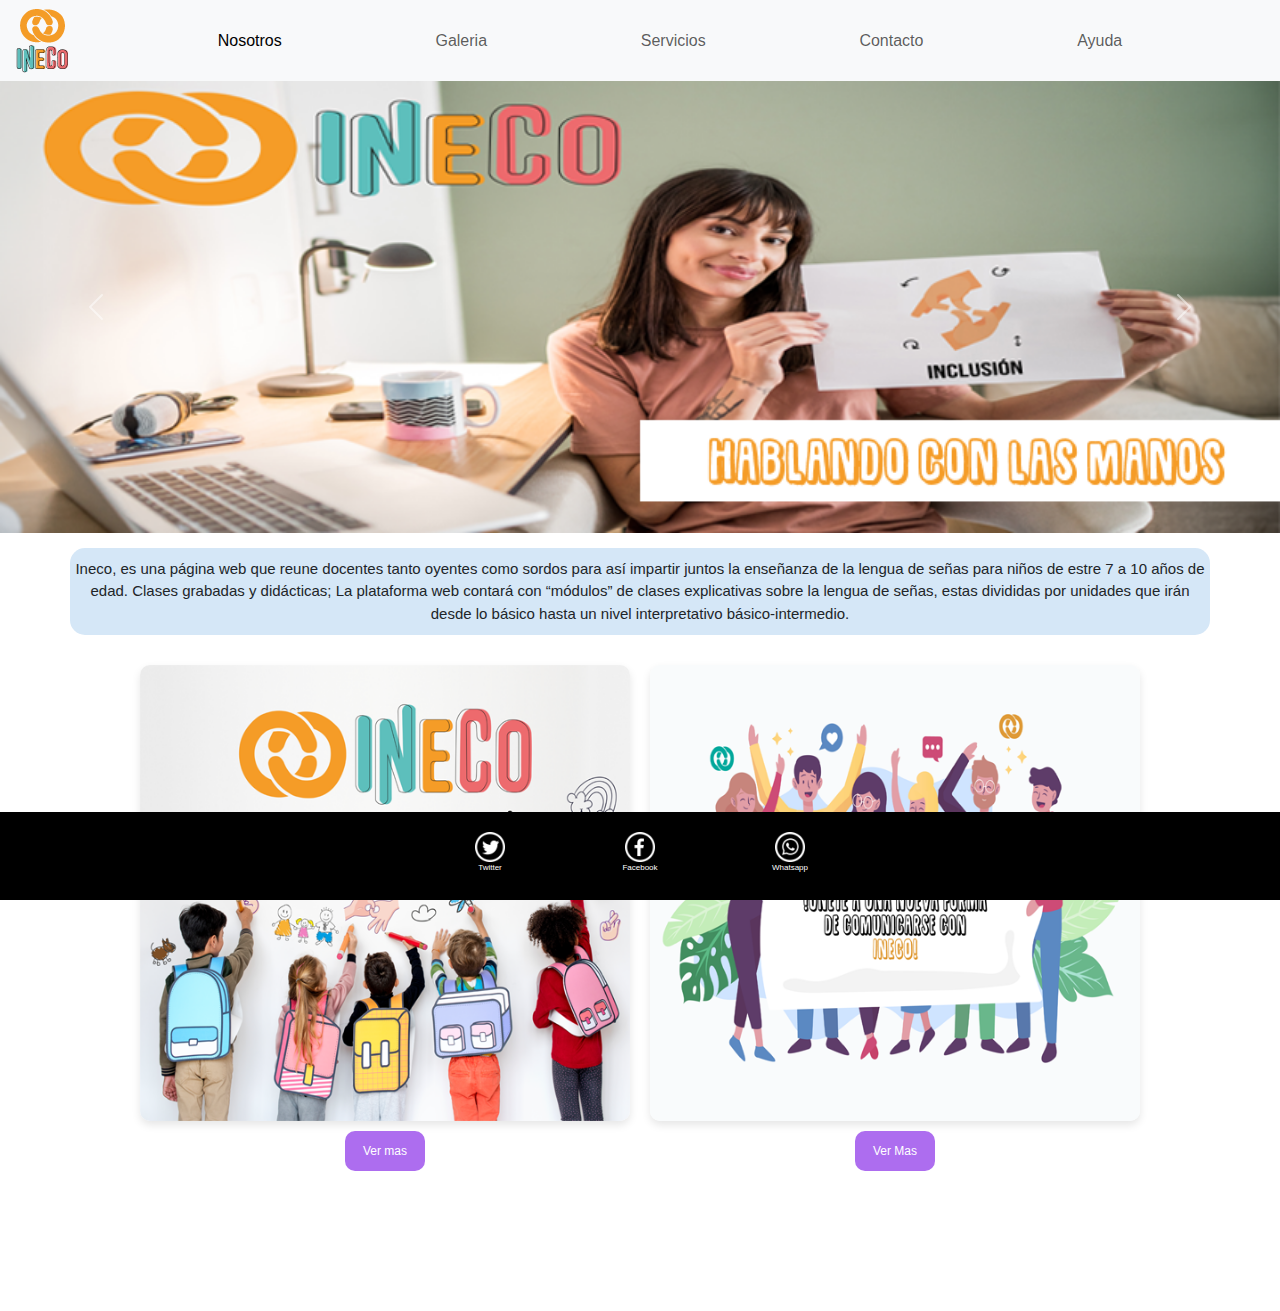
==== commit 8004446d: "se agrega SEO" ====
--- a/index.html
+++ b/index.html
@@ -4,6 +4,7 @@
     <meta charset="UTF-8">
     <meta name="viewport" content="width=device-width, initial-scale=1.0">
     <meta name="description" content="Aprende lengua de señas chilena online con profesores certificados. Cursos accesibles para personas oyentes y sordas, diseñados para facilitar la comunicación y la inclusión. ¡Únete a nuestra comunidad de aprendizaje hoy">
+    <meta name="keywords" content="Lengua de señas chilena, Cursos de lengua de señas, Enseñanza de lengua de señas online, Lengua de señas para oyentes, Lengua de señas para sordos, Profesores certificados en lengua de señas, Clases de lengua de señas chilena, Aprender lengua de señas chilena, Inclusión a través de lengua de señas, Lengua de señas chilena online">
     <link href="https://cdn.jsdelivr.net/npm/bootstrap@5.3.3/dist/css/bootstrap.min.css" rel="stylesheet" integrity="sha384-QWTKZyjpPEjISv5WaRU9OFeRpok6YctnYmDr5pNlyT2bRjXh0JMhjY6hW+ALEwIH" crossorigin="anonymous">
     <link rel="stylesheet" href="./css/styles.css">
     <link rel="shortcut icon" href="./multimedia/logo1.png" />
--- a/css/styles.css
+++ b/css/styles.css
@@ -415,7 +415,7 @@
   justify-content: center;
   gap: 100px;
   padding: 10px 0;
-  background: #0097a9;
+  background: #000000;
 }
 footer .icon {
   margin-left: 10px;
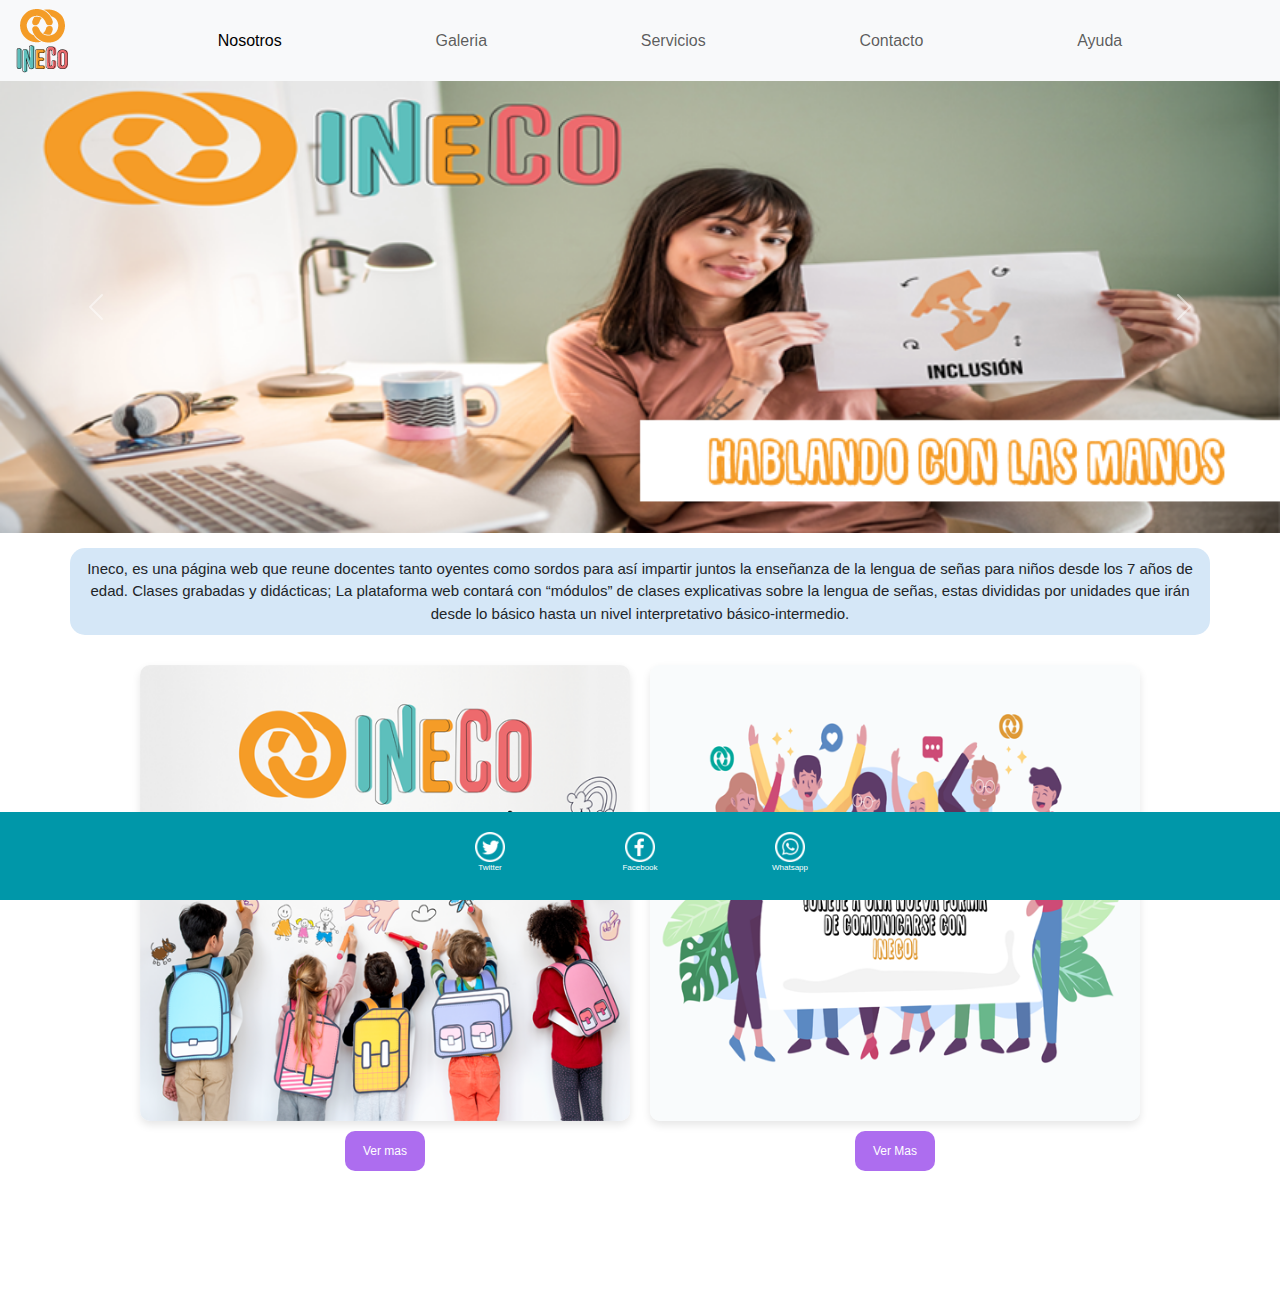
==== commit 119a0d1e: "ajuste texto y se agrega maps en contacto" ====
--- a/index.html
+++ b/index.html
@@ -64,7 +64,7 @@
         </button>
       </div>
    </main>
-   <p class="texto"> Ineco, es una página web que reune docentes tanto oyentes como sordos para así impartir juntos la enseñanza de la lengua de señas para niños de estre 7 a 10 años de edad. 
+   <p class="texto"> Ineco, es una página web que reune docentes tanto oyentes como sordos para así impartir juntos la enseñanza de la lengua de señas para niños desde los 7 años de edad. 
     Clases grabadas y didácticas; La plataforma web contará con “módulos” de clases explicativas sobre la lengua de señas, estas divididas por unidades que irán desde lo básico hasta un nivel interpretativo básico-intermedio. </p>
     <section>
         <div class="container">
--- a/css/styles.css
+++ b/css/styles.css
@@ -175,6 +175,24 @@
   height: 100%;
   -o-object-fit: cover;
      object-fit: cover;
+}
+
+.TextoMision, .TextoVision {
+  margin-left: 30px;
+}
+
+.BajadaMision, .BajadaVision {
+  margin-left: 15px;
+  margin-right: 15px;
+  background-color: #d5e7f7;
+  border-radius: 15px;
+  text-align: center;
+}
+
+.IMGbajdadaNosotros img {
+  width: 100%;
+  margin-top: 15px;
+  margin-bottom: 120px;
 }
 
 /* GALERIA*/
@@ -289,8 +307,8 @@
   height: auto;
 }
 .container .action-button {
-  width: 70px;
-  height: 20px;
+  width: 100px;
+  height: 30px;
   background-color: #730fc3;
   color: #fff;
   border: none;
@@ -363,6 +381,19 @@
   --bs-btn-disabled-border-color: #0d6efd;
 }
 
+.imgMaps {
+  width: 100%;
+  margin-bottom: 15px;
+}
+
+.textoMaps {
+  font-size: 13px;
+  text-align: left;
+}
+.textoMaps .imgPrincipal {
+  width: 100%;
+}
+
 /* AYUDA */
 .tituloAyuda {
   margin-top: 30px;
@@ -415,7 +446,7 @@
   justify-content: center;
   gap: 100px;
   padding: 10px 0;
-  background: #000000;
+  background: #0097a9;
 }
 footer .icon {
   margin-left: 10px;
